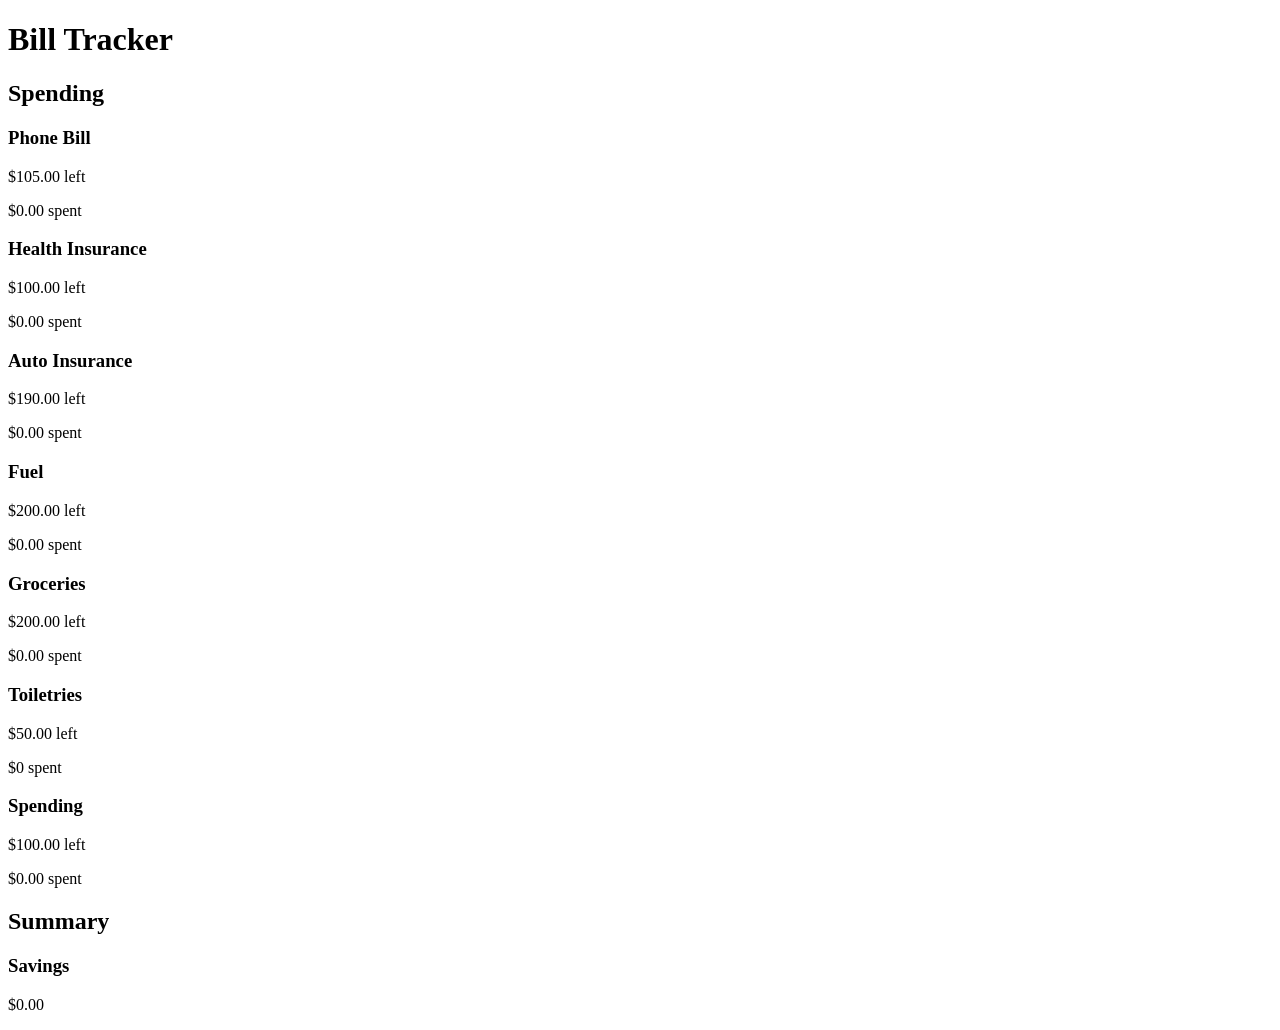
==== docs/index.html @ a7196d6d "Add favicon;" ====
<!DOCTYPE html>
<html lang="en">
    <head>
        <meta charset="utf-8">
        <meta name="viewport" content="width=device-width, initial-scale=1.0">
        <title>Bill Tracker</title>
        <link rel="shortcut icon" href="img/favicon.png">
        <link rel="stylesheet" href="css/styles.css">
    </head>
    <body>
        <header>
            <h1>Bill Tracker</h1>
        </header>
        <main>
            <div class="container" id="bills-container">
                <h2>Spending</h2>
                <div class="indiv-container" id="bill-1">
                    <h3>Phone Bill</h3>
                    <p>$105.00 left</p>
                    <p>$0.00 spent</p>
                </div>
                <div class="indiv-container" id="bill-2">
                    <h3>Health Insurance</h3>
                    <p>$100.00 left</p>
                    <p>$0.00 spent</p>
                </div>
                <div class="indiv-container" id="bill-3">
                    <h3>Auto Insurance</h3>
                    <p>$190.00 left</p>
                    <p>$0.00 spent</p>
                </div>
                <div class="indiv-container" id="bill-4">
                    <h3>Fuel</h3>
                    <p>$200.00 left</p>
                    <p>$0.00 spent</p>
                </div>
                <div class="indiv-container" id="bill-5">
                    <h3>Groceries</h3>
                    <p>$200.00 left</p>
                    <p>$0.00 spent</p>
                </div>
                <div class="indiv-container" id="bill-6">
                    <h3>Toiletries</h3>
                    <p>$50.00 left</p>
                    <p>$0 spent</p>
                </div>
                <div class="indiv-container" id="bill-7">
                    <h3>Spending</h3>
                    <p>$100.00 left</p>
                    <p>$0.00 spent</p>
                </div>
            </div>
            <div class="container" id="summary-container">
                <h2>Summary</h2>
                <div class="indiv-container" id="savings">
                    <h3>Savings</h3>
                    <p>$0.00</p>
                </div>
            </div>
        </main>
        <script src="js/scripts.js"></script>
    </body>
</html>
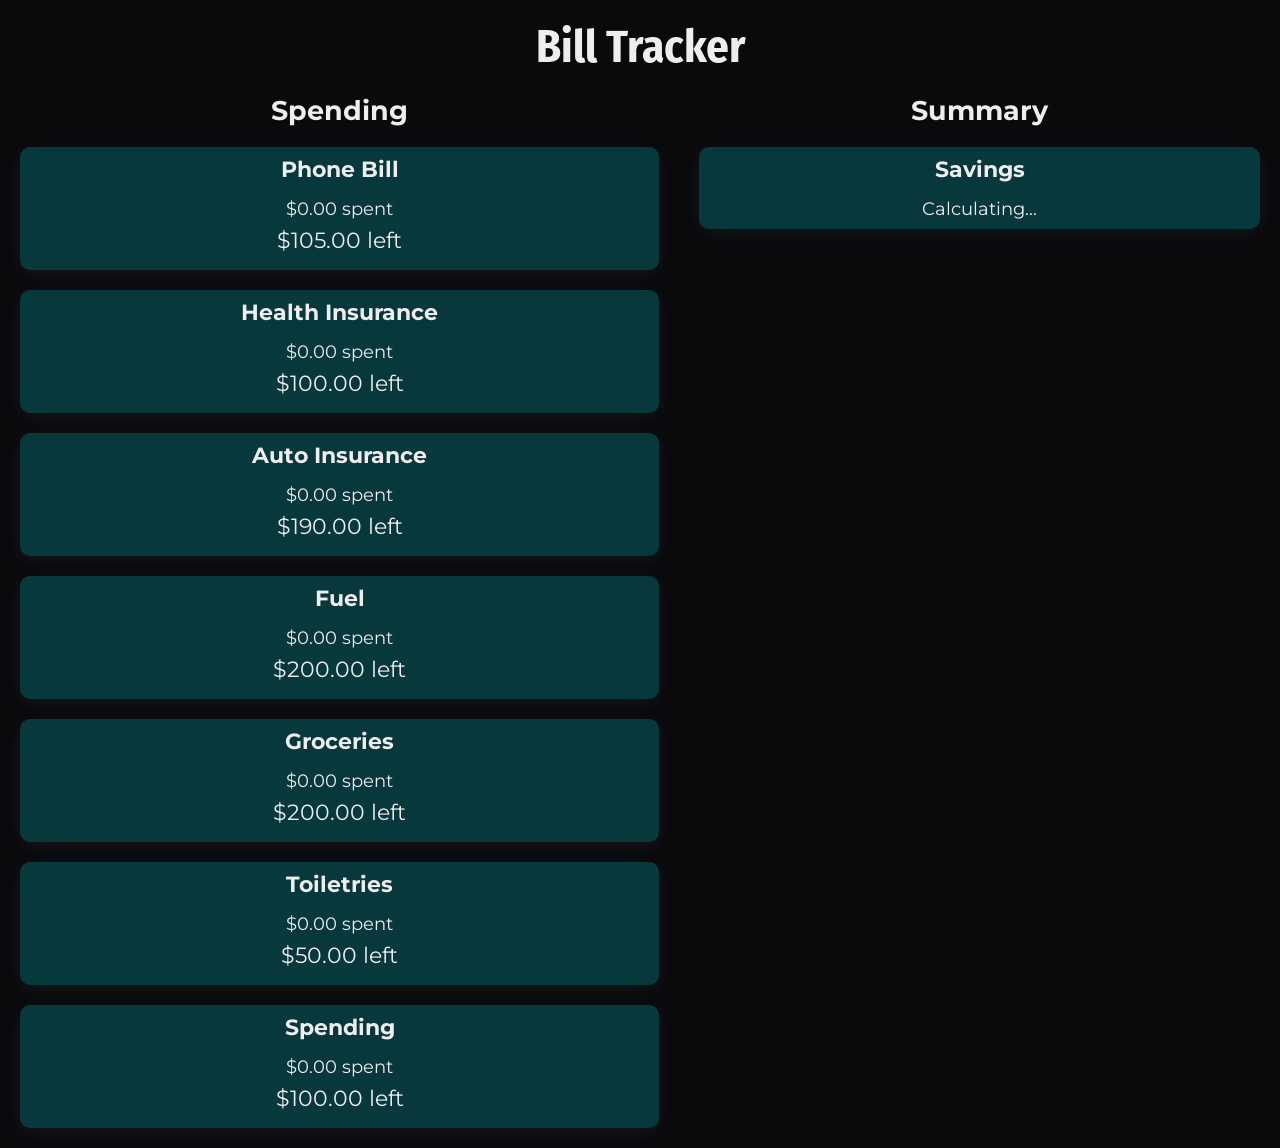
==== commit ae58a15d: "Add fonts and css styling;" ====
--- a/docs/index.html
+++ b/docs/index.html
@@ -4,7 +4,13 @@
         <meta charset="utf-8">
         <meta name="viewport" content="width=device-width, initial-scale=1.0">
         <title>Bill Tracker</title>
+        <!-- Favicon -->
         <link rel="shortcut icon" href="img/favicon.png">
+        <!-- Google Fonts -->
+        <link rel="preconnect" href="https://fonts.googleapis.com">
+        <link rel="preconnect" href="https://fonts.gstatic.com" crossorigin>
+        <link href="https://fonts.googleapis.com/css2?family=Fira+Sans+Condensed:ital,wght@0,100;0,200;0,300;0,400;0,500;0,600;0,700;0,800;0,900;1,100;1,200;1,300;1,400;1,500;1,600;1,700;1,800;1,900&family=Montserrat:ital,wght@0,100..900;1,100..900&display=swap" rel="stylesheet">
+        <!-- CSS Stylesheet -->
         <link rel="stylesheet" href="css/styles.css">
     </head>
     <body>
@@ -16,45 +22,45 @@
                 <h2>Spending</h2>
                 <div class="indiv-container" id="bill-1">
                     <h3>Phone Bill</h3>
-                    <p>$105.00 left</p>
                     <p>$0.00 spent</p>
+                    <p class="left-amount">$105.00 left</p>
                 </div>
                 <div class="indiv-container" id="bill-2">
                     <h3>Health Insurance</h3>
-                    <p>$100.00 left</p>
                     <p>$0.00 spent</p>
+                    <p class="left-amount">$100.00 left</p>
                 </div>
                 <div class="indiv-container" id="bill-3">
                     <h3>Auto Insurance</h3>
-                    <p>$190.00 left</p>
                     <p>$0.00 spent</p>
+                    <p class="left-amount">$190.00 left</p>
                 </div>
                 <div class="indiv-container" id="bill-4">
                     <h3>Fuel</h3>
-                    <p>$200.00 left</p>
                     <p>$0.00 spent</p>
+                    <p class="left-amount">$200.00 left</p>
                 </div>
                 <div class="indiv-container" id="bill-5">
                     <h3>Groceries</h3>
-                    <p>$200.00 left</p>
                     <p>$0.00 spent</p>
+                    <p class="left-amount">$200.00 left</p>
                 </div>
                 <div class="indiv-container" id="bill-6">
                     <h3>Toiletries</h3>
-                    <p>$50.00 left</p>
-                    <p>$0 spent</p>
+                    <p>$0.00 spent</p>
+                    <p class="left-amount">$50.00 left</p>
                 </div>
                 <div class="indiv-container" id="bill-7">
                     <h3>Spending</h3>
-                    <p>$100.00 left</p>
                     <p>$0.00 spent</p>
+                    <p class="left-amount">$100.00 left</p>
                 </div>
             </div>
             <div class="container" id="summary-container">
                 <h2>Summary</h2>
                 <div class="indiv-container" id="savings">
                     <h3>Savings</h3>
-                    <p>$0.00</p>
+                    <p>Calculating...</p>
                 </div>
             </div>
         </main>
--- a/docs/css/styles.css
+++ b/docs/css/styles.css
@@ -0,0 +1,73 @@
+* {
+    margin: 0;
+    padding: 0;
+    box-sizing: border-box;
+}
+
+:root {
+    --black: #0a090c;
+    --white: #f0edee;
+    --dark-teal: #07393c;
+    --med-teal: #2c666e;
+    --light-teal: #90ddf0;
+}
+
+body {
+    background-color: var(--black);
+    color: var(--white);
+    margin-bottom: 20px;
+}
+
+header {
+    display: flex;
+    flex-direction: row;
+    justify-content: center;
+}
+
+h1 {
+    font-family: "Fira Sans Condensed", Arial, Helvetica, sans-serif;
+    font-size: 45px;
+    padding: 20px;
+}
+
+main {
+    display: grid;
+    grid-template-columns: auto auto;
+    font-family: "Montserrat", Arial, Helvetica, sans-serif;
+}
+
+.container {
+    margin: 0 20px;
+    display: flex;
+    flex-direction: column;
+    align-items: center;
+    font-size: 18px;
+}
+
+.indiv-container {
+    width: 100%;
+    height: auto;
+    margin-top: 20px;
+    padding: 7px;
+    background-color: var(--dark-teal);
+    border: 2px solid var(--dark-teal);
+    border-radius: 10px;
+    box-shadow: 0 4px 20px rgba(144, 221, 240, 0.075);
+}
+
+h3 {
+    font-size: 22px;
+    text-align: center;
+    margin-bottom: 15px
+}
+
+p {
+    font-size: 18px;
+    text-align: center;
+}
+
+.left-amount {
+    font-size: 22px;
+    text-align: center;
+    margin: 7px 0;
+}
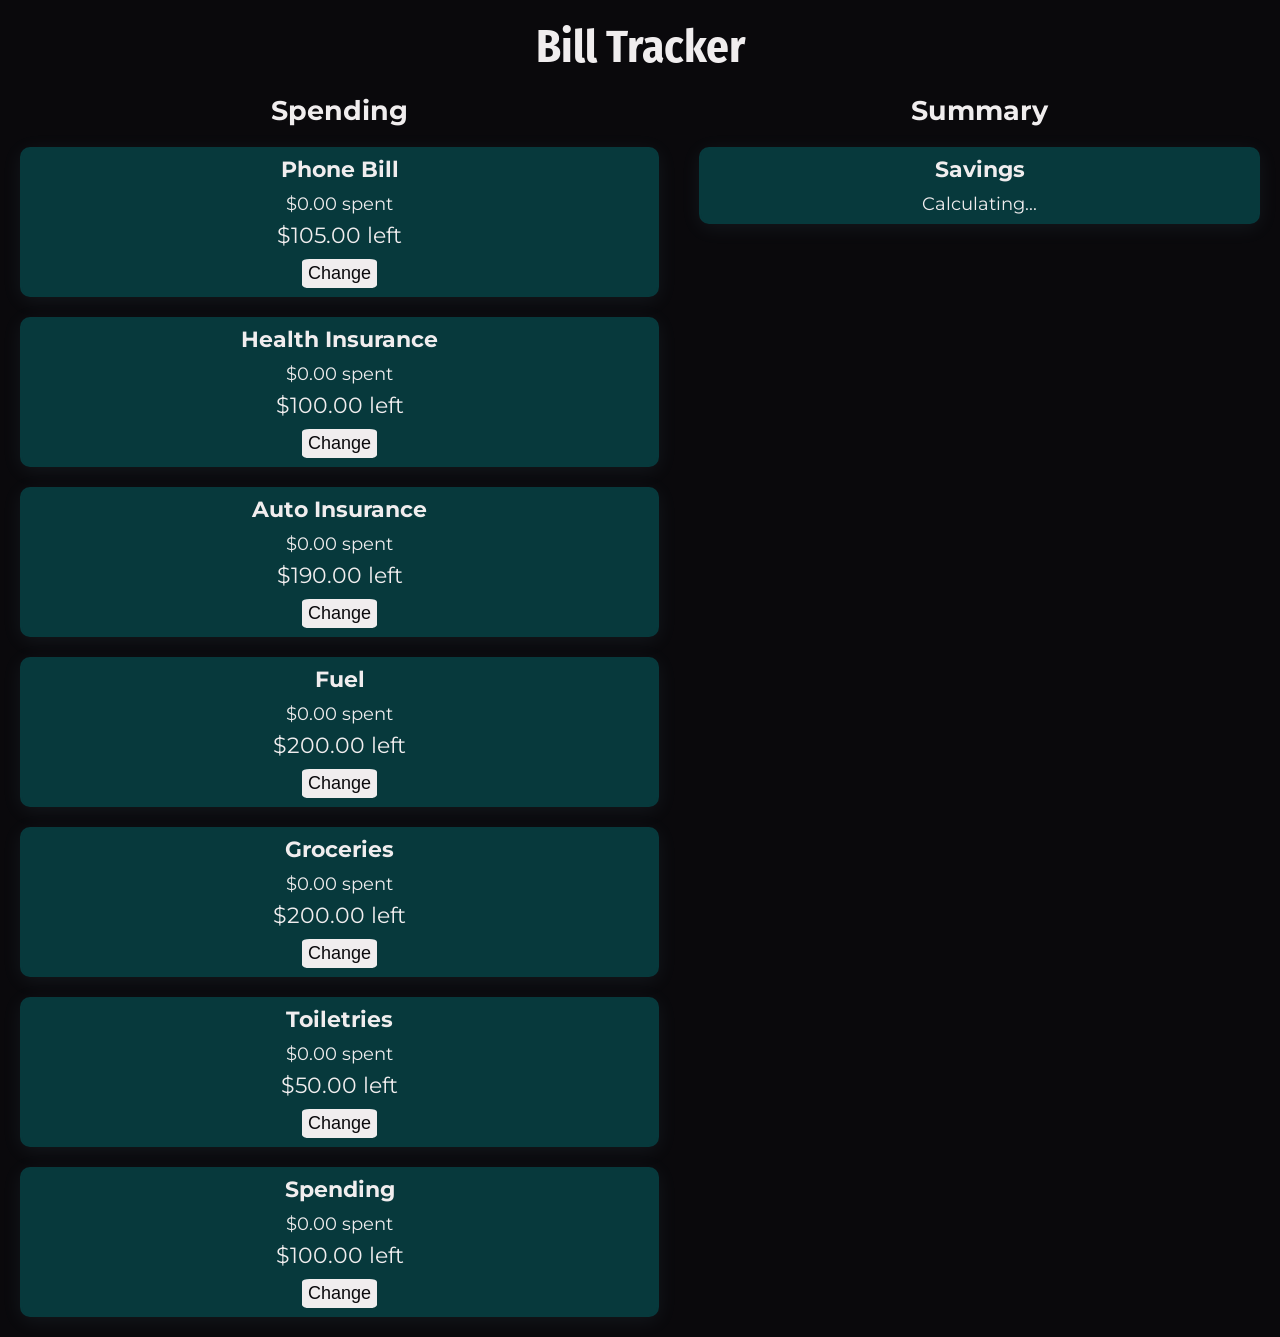
==== commit 03dfa36a: "Add change button to bill divs and styling;" ====
--- a/docs/index.html
+++ b/docs/index.html
@@ -24,36 +24,43 @@
                     <h3>Phone Bill</h3>
                     <p>$0.00 spent</p>
                     <p class="left-amount">$105.00 left</p>
+                    <button>Change</button>
                 </div>
                 <div class="indiv-container" id="bill-2">
                     <h3>Health Insurance</h3>
                     <p>$0.00 spent</p>
                     <p class="left-amount">$100.00 left</p>
+                    <button>Change</button>
                 </div>
                 <div class="indiv-container" id="bill-3">
                     <h3>Auto Insurance</h3>
                     <p>$0.00 spent</p>
                     <p class="left-amount">$190.00 left</p>
+                    <button>Change</button>
                 </div>
                 <div class="indiv-container" id="bill-4">
                     <h3>Fuel</h3>
                     <p>$0.00 spent</p>
                     <p class="left-amount">$200.00 left</p>
+                    <button>Change</button>
                 </div>
                 <div class="indiv-container" id="bill-5">
                     <h3>Groceries</h3>
                     <p>$0.00 spent</p>
                     <p class="left-amount">$200.00 left</p>
+                    <button>Change</button>
                 </div>
                 <div class="indiv-container" id="bill-6">
                     <h3>Toiletries</h3>
                     <p>$0.00 spent</p>
                     <p class="left-amount">$50.00 left</p>
+                    <button>Change</button>
                 </div>
                 <div class="indiv-container" id="bill-7">
                     <h3>Spending</h3>
                     <p>$0.00 spent</p>
                     <p class="left-amount">$100.00 left</p>
+                    <button>Change</button>
                 </div>
             </div>
             <div class="container" id="summary-container">
--- a/docs/css/styles.css
+++ b/docs/css/styles.css
@@ -58,7 +58,7 @@
 h3 {
     font-size: 22px;
     text-align: center;
-    margin-bottom: 15px
+    margin-bottom: 10px
 }
 
 p {
@@ -70,4 +70,16 @@
     font-size: 22px;
     text-align: center;
     margin: 7px 0;
+}
+
+button {
+    display: block;
+    margin: 0 auto;
+    font-size: 18px;
+    background-color: var(--white);
+    color: var(--black);
+    border: 2px solid var(--white);
+    border-radius: 10%;
+    padding: 2px 4px;
+    margin-top: 10px;
 }
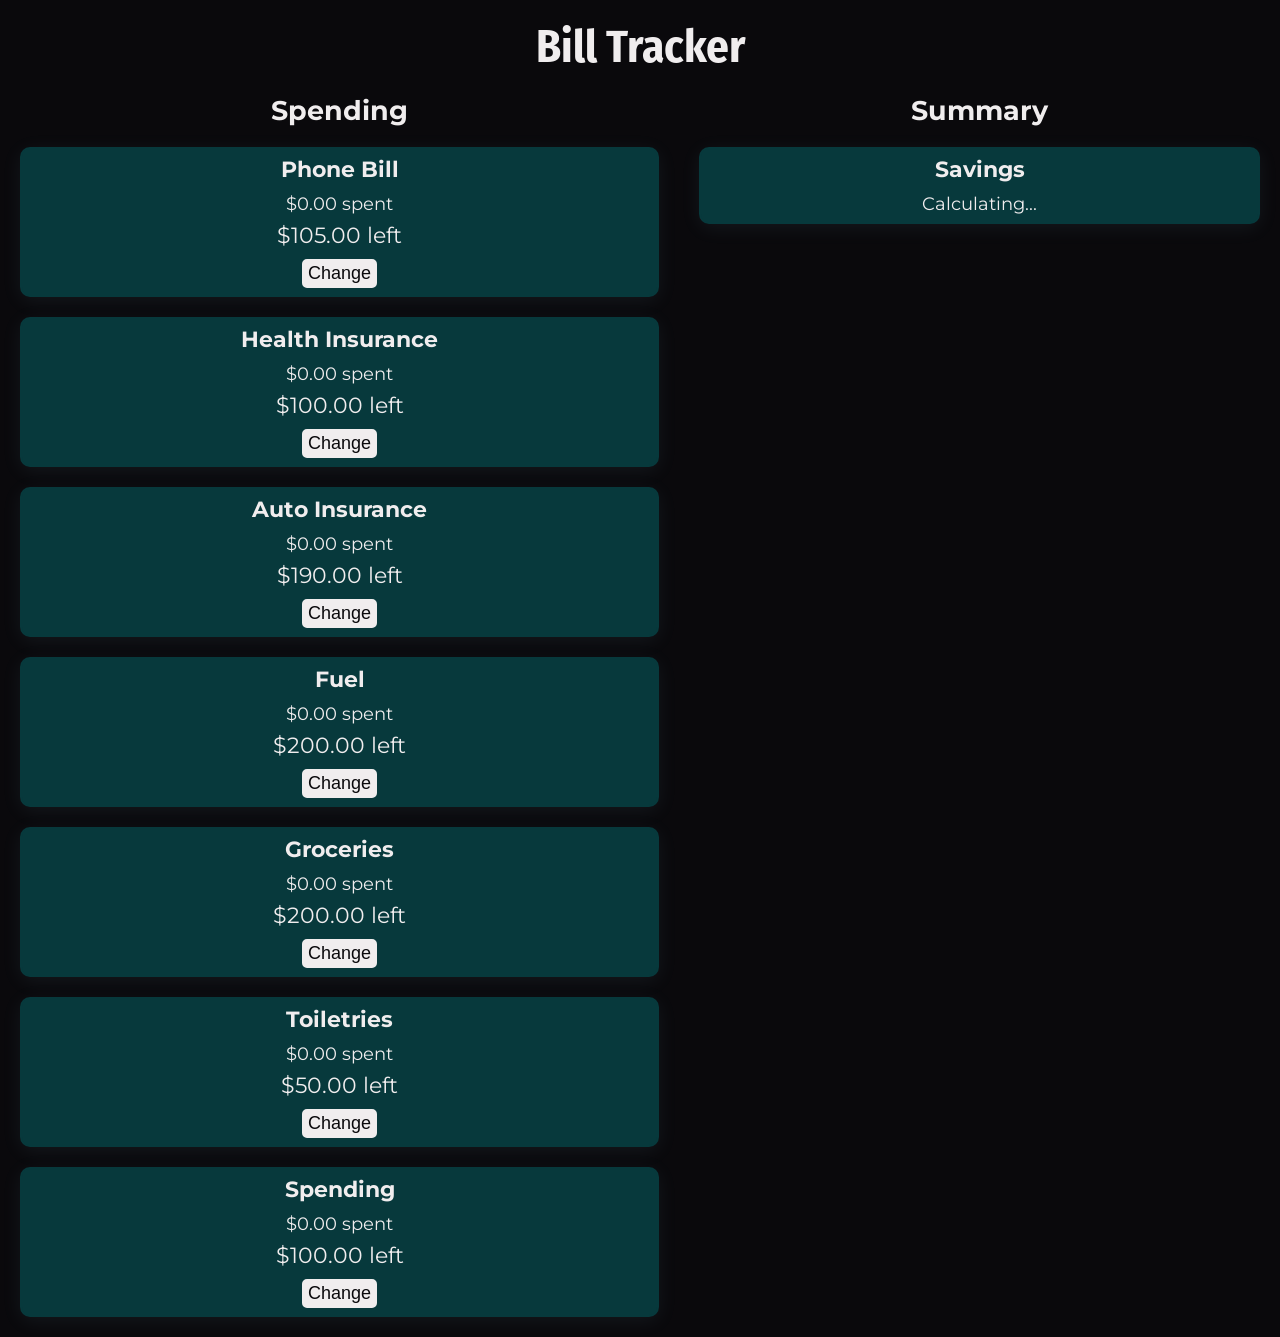
==== commit 7e1d881e: "Add logic to handle user input and calculations;" ====
--- a/docs/index.html
+++ b/docs/index.html
@@ -22,45 +22,45 @@
                 <h2>Spending</h2>
                 <div class="indiv-container" id="bill-1">
                     <h3>Phone Bill</h3>
-                    <p>$0.00 spent</p>
+                    <p class="spent-amount">$0.00 spent</p>
                     <p class="left-amount">$105.00 left</p>
-                    <button>Change</button>
+                    <button class="change-btn">Change</button>
                 </div>
                 <div class="indiv-container" id="bill-2">
                     <h3>Health Insurance</h3>
-                    <p>$0.00 spent</p>
+                    <p class="spent-amount">$0.00 spent</p>
                     <p class="left-amount">$100.00 left</p>
-                    <button>Change</button>
+                    <button class="change-btn">Change</button>
                 </div>
                 <div class="indiv-container" id="bill-3">
                     <h3>Auto Insurance</h3>
-                    <p>$0.00 spent</p>
+                    <p class="spent-amount">$0.00 spent</p>
                     <p class="left-amount">$190.00 left</p>
-                    <button>Change</button>
+                    <button class="change-btn">Change</button>
                 </div>
                 <div class="indiv-container" id="bill-4">
                     <h3>Fuel</h3>
-                    <p>$0.00 spent</p>
+                    <p class="spent-amount">$0.00 spent</p>
                     <p class="left-amount">$200.00 left</p>
-                    <button>Change</button>
+                    <button class="change-btn">Change</button>
                 </div>
                 <div class="indiv-container" id="bill-5">
                     <h3>Groceries</h3>
-                    <p>$0.00 spent</p>
+                    <p class="spent-amount">$0.00 spent</p>
                     <p class="left-amount">$200.00 left</p>
-                    <button>Change</button>
+                    <button class="change-btn">Change</button>
                 </div>
                 <div class="indiv-container" id="bill-6">
                     <h3>Toiletries</h3>
-                    <p>$0.00 spent</p>
+                    <p class="spent-amount">$0.00 spent</p>
                     <p class="left-amount">$50.00 left</p>
-                    <button>Change</button>
+                    <button class="change-btn">Change</button>
                 </div>
                 <div class="indiv-container" id="bill-7">
                     <h3>Spending</h3>
-                    <p>$0.00 spent</p>
+                    <p class="spent-amount">$0.00 spent</p>
                     <p class="left-amount">$100.00 left</p>
-                    <button>Change</button>
+                    <button class="change-btn">Change</button>
                 </div>
             </div>
             <div class="container" id="summary-container">
--- a/docs/css/styles.css
+++ b/docs/css/styles.css
@@ -79,7 +79,13 @@
     background-color: var(--white);
     color: var(--black);
     border: 2px solid var(--white);
-    border-radius: 10%;
+    border-radius: 5px;
     padding: 2px 4px;
     margin-top: 10px;
+}
+
+button:hover {
+    border: 2px solid var(--med-teal);
+    color: var(--med-teal);
+    cursor: pointer;
 }
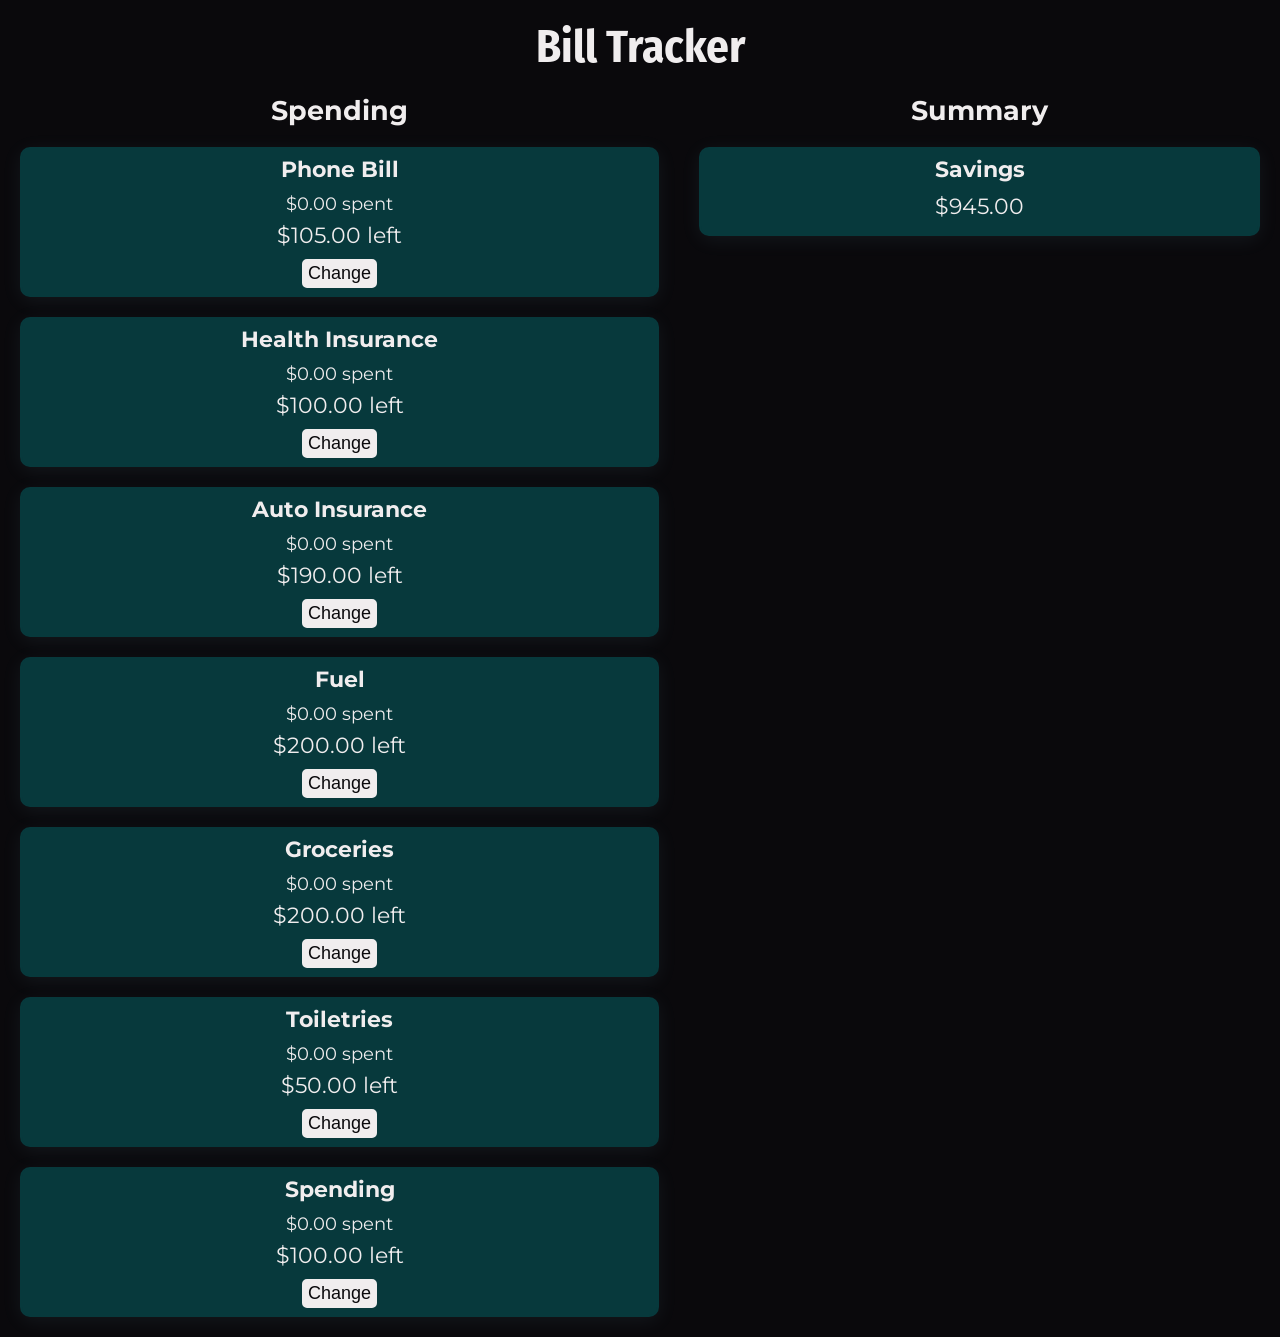
==== commit 01e74c06: "Add functionality to savings summary;" ====
--- a/docs/index.html
+++ b/docs/index.html
@@ -67,7 +67,7 @@
                 <h2>Summary</h2>
                 <div class="indiv-container" id="savings">
                     <h3>Savings</h3>
-                    <p>Calculating...</p>
+                    <p class="left-amount" id="savings-amount">Calculating...</p>
                 </div>
             </div>
         </main>
--- a/docs/css/styles.css
+++ b/docs/css/styles.css
@@ -10,6 +10,10 @@
     --dark-teal: #07393c;
     --med-teal: #2c666e;
     --light-teal: #90ddf0;
+}
+
+.hidden {
+    display: none;
 }
 
 body {
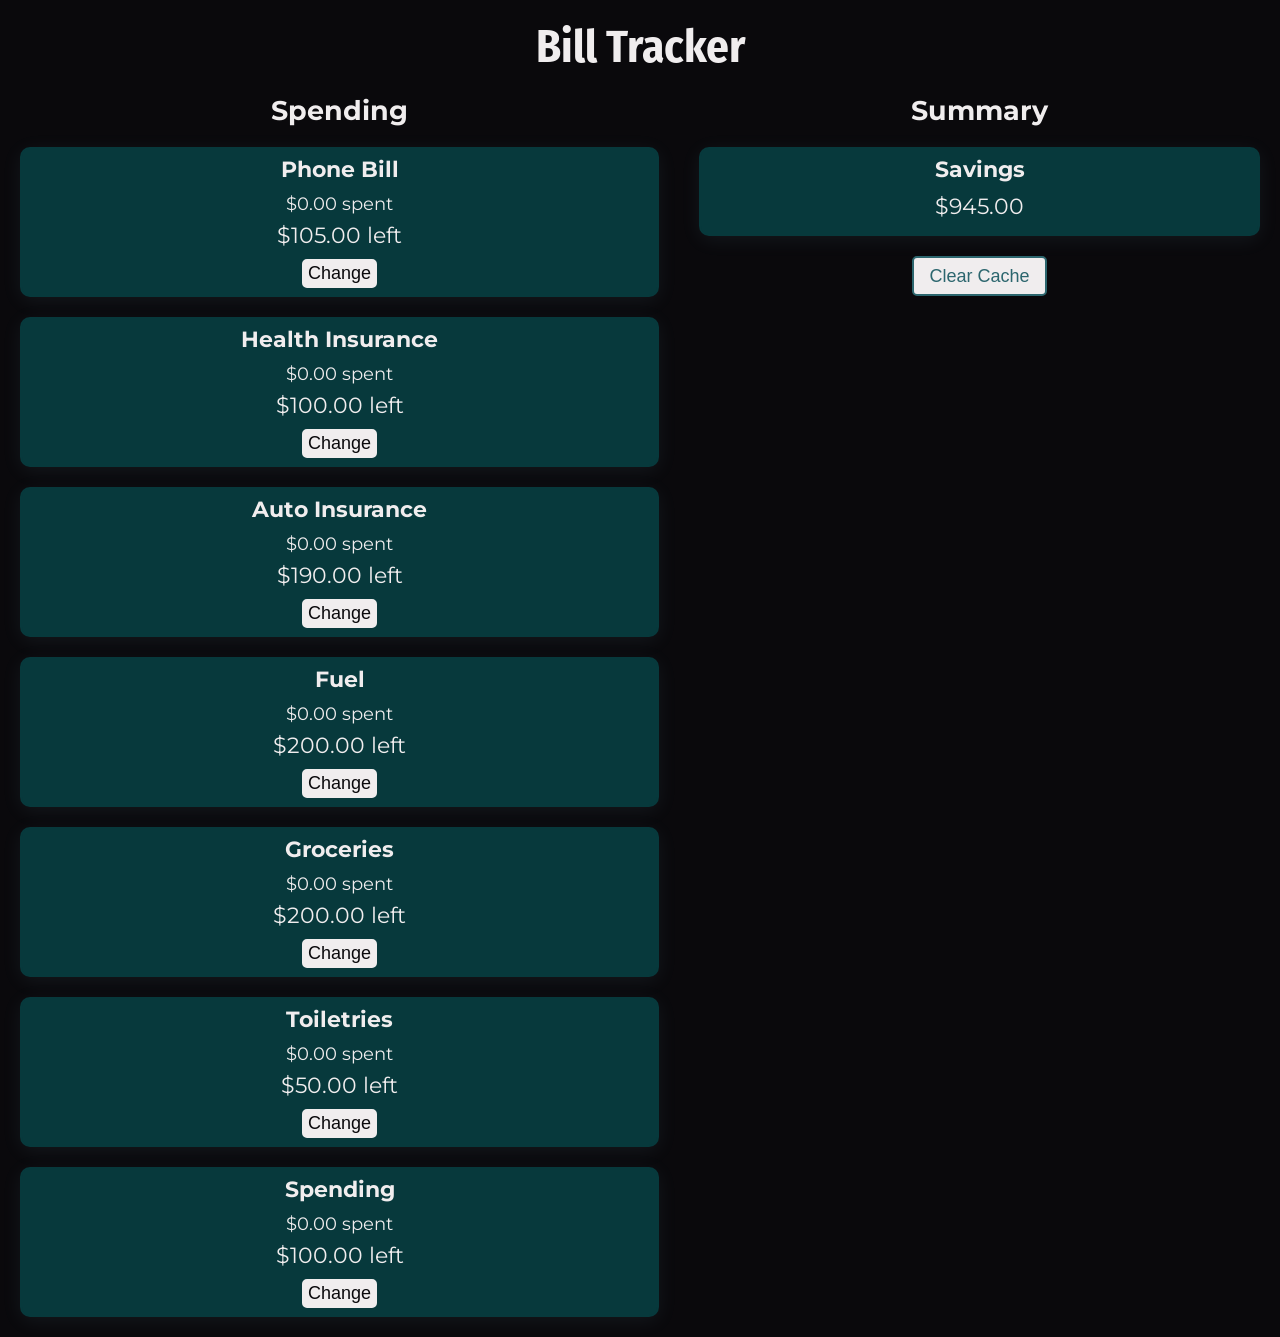
==== commit cbb4bbd2: "Add button to clear local storage;" ====
--- a/docs/index.html
+++ b/docs/index.html
@@ -69,6 +69,9 @@
                     <h3>Savings</h3>
                     <p class="left-amount" id="savings-amount">Calculating...</p>
                 </div>
+                <div id="clear-btn-container">
+                    <button id="clear-btn">Clear Cache</button>
+                </div>
             </div>
         </main>
         <script src="js/scripts.js"></script>
--- a/docs/css/styles.css
+++ b/docs/css/styles.css
@@ -92,4 +92,42 @@
     border: 2px solid var(--med-teal);
     color: var(--med-teal);
     cursor: pointer;
+}
+
+#clear-btn {
+    width: 135px;
+    height: 40px;
+    border: 2px solid var(--med-teal);
+    color: var(--med-teal);
+    margin-top: 20px;
+}
+
+#clear-btn:hover, .button-div button:hover {
+    background-color: var(--med-teal);
+    border: 2px solid var(--white);
+    color: var(--white);
+}
+
+.warning-div {
+    margin: 10px 5px;
+    width: 130px;
+    height: auto;
+}
+
+.button-div {
+    display: flex;
+    flex-direction: row;
+    justify-content: space-between;
+    align-items: center;
+}
+
+.button-div button {
+    width: 60px;
+    height: 35px;
+    border: 2px solid var(--med-teal);
+    color: var(--med-teal);
+}
+
+.button-div button:first-of-type {
+    margin-right: 7px;
 }
